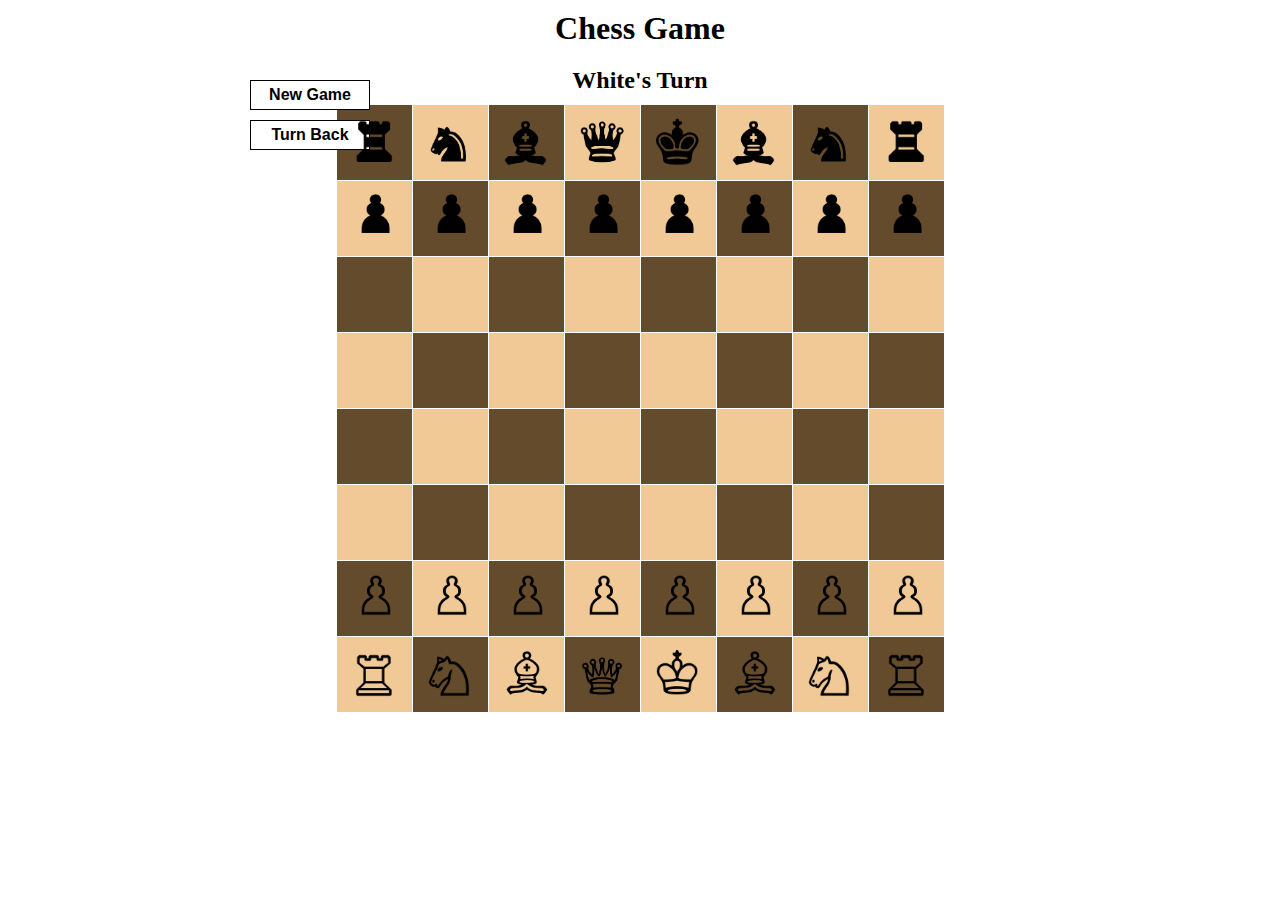
==== CHESS/2D_Chess_Game/index.html @ 8f46eb18 "remove" ====
<!DOCTYPE html>
<html lang="en">

<head>
    <meta charset="UTF-8">
    <meta http-equiv="X-UA-Compatible" content="IE=edge">
    <meta name="viewport" content="width=device-width, initial-scale=1.0">
    <meta name="author" content="Jahid Khan">
    <link rel="stylesheet" href="Chess.css">
    
    <title>Chess Game</title>
</head>


<body>

    <h1>Chess Game</h1>
    <h2 id="tog">White's Turn</h2>
    <button id="new_game"><a href="index.html"> New Game </a></button>
    <button id="turn_back">Turn Back</button>
    
    <ul>

        <div class="divv" id="row8">
            <li class="box" id="b801">Brook</li>
            <li class="box" id="b802">Bknight</li>
            <li class="box" id="b803">Bbishop</li>
            <li class="box" id="b804">Bqueen</li>
            <li class="box" id="b805">Bking</li>
            <li class="box" id="b806">Bbishop</li>
            <li class="box" id="b807">Bknight</li>
            <li class="box" id="b808">Brook</li>
        </div>
        <div class="divv" id="row7">
            <li class="box" id="b701">Bpawn</li>
            <li class="box" id="b702">Bpawn</li>
            <li class="box" id="b703">Bpawn</li>
            <li class="box" id="b704">Bpawn</li>
            <li class="box" id="b705">Bpawn</li>
            <li class="box" id="b706">Bpawn</li>
            <li class="box" id="b707">Bpawn</li>
            <li class="box" id="b708">Bpawn</li>
        </div>
        <div class="divv" id="row6">
            <li class="box" id="b601"></li>
            <li class="box" id="b602"></li>
            <li class="box" id="b603"></li>
            <li class="box" id="b604"></li>
            <li class="box" id="b605"></li>
            <li class="box" id="b606"></li>
            <li class="box" id="b607"></li>
            <li class="box" id="b608"></li>
        </div>
        <div class="divv" id="row5">
            <li class="box" id="b501"></li>
            <li class="box" id="b502"></li>
            <li class="box" id="b503"></li>
            <li class="box" id="b504"></li>
            <li class="box" id="b505"></li>
            <li class="box" id="b506"></li>
            <li class="box" id="b507"></li>
            <li class="box" id="b508"></li>
        </div>
        <div class="divv" id="row4">
            <li class="box" id="b401"></li>
            <li class="box" id="b402"></li>
            <li class="box" id="b403"></li>
            <li class="box" id="b404"></li>
            <li class="box" id="b405"></li>
            <li class="box" id="b406"></li>
            <li class="box" id="b407"></li>
            <li class="box" id="b408"></li>
        </div>
        <div class="divv" id="row3">
            <li class="box" id="b301"></li>
            <li class="box" id="b302"></li>
            <li class="box" id="b303"></li>
            <li class="box" id="b304"></li>
            <li class="box" id="b305"></li>
            <li class="box" id="b306"></li>
            <li class="box" id="b307"></li>
            <li class="box" id="b308"></li>
        </div>

        <div class="divv" id="row2">
            <li class="box Wpawn" id="b201">Wpawn</li>
            <li class="box Wpawn" id="b202">Wpawn</li>
            <li class="box Wpawn" id="b203">Wpawn</li>
            <li class="box Wpawn" id="b204">Wpawn</li>
            <li class="box Wpawn" id="b205">Wpawn</li>
            <li class="box Wpawn" id="b206">Wpawn</li>
            <li class="box Wpawn" id="b207">Wpawn</li>
            <li class="box Wpawn" id="b208">Wpawn</li>
        </div>
        <div class="divv" id="row1">
            <li class="box" id="b101">Wrook</li>
            <li class="box" id="b102">Wknight</li>
            <li class="box" id="b103">Wbishop</li>
            <li class="box" id="b104">Wqueen</li>
            <li class="box" id="b105">Wking</li>
            <li class="box" id="b106">Wbishop</li>
            <li class="box" id="b107">Wknight</li>
            <li class="box" id="b108">Wrook</li>
        </div>

    </ul>
    <script src="Chess.js"></script>
</body>

<script>


   
</script>

</html>
---- CHESS/2D_Chess_Game/Chess.css ----
* {
    margin: 0;
    padding: 0;
}

body {
    display: grid;
    place-items: center;
    overflow-x: hidden;
}

h1 {
    margin: 10px;
}

ul {
    display: grid;
    grid-template-columns: 1fr;
}

.divv {
    display: flex;
}

li {
    list-style: none;
    display: grid;
    place-items: center;
    font-size: 0px;
}

.box {
    margin: .5px;
    width: 75px;
    height: 75px;
}

#tog {
    margin: 10px 0px;
}


.allimg {
    width: 45px;
    position: relative;
    bottom: 5px;
}

.allpawn {
    transform: scale(.7);
}

.authcont {
    width: 100vw;
}

.author {
    float: right;
    margin-right: 50px;

}
#new_game{
    width: 120px;
    height: 30px;
    background: white;
    border: none;
    outline: none;
    cursor: pointer;
    border: 1px solid black;
    font-size: 16px;
    font-weight: 600;
    position: absolute;
    top: 80px;
    left: 250px;
}
#turn_back{
    width: 120px;
    height: 30px;
    background: white;
    border: none;
    outline: none;
    cursor: pointer;
    border: 1px solid black;
    font-size: 16px;
    color: black;
    font-weight: 600;
    position: absolute;
    top: 120px;
    left: 250px;
}
#new_game a{
    color: black;
    text-decoration: none;
}
@media (max-width:650px){

    #tog {
        margin-bottom: 70px;

    }

    .box {
        width: 11vw;
        height: 11vw;
    }

    .allimg {
        width: 7vw;
    }

}
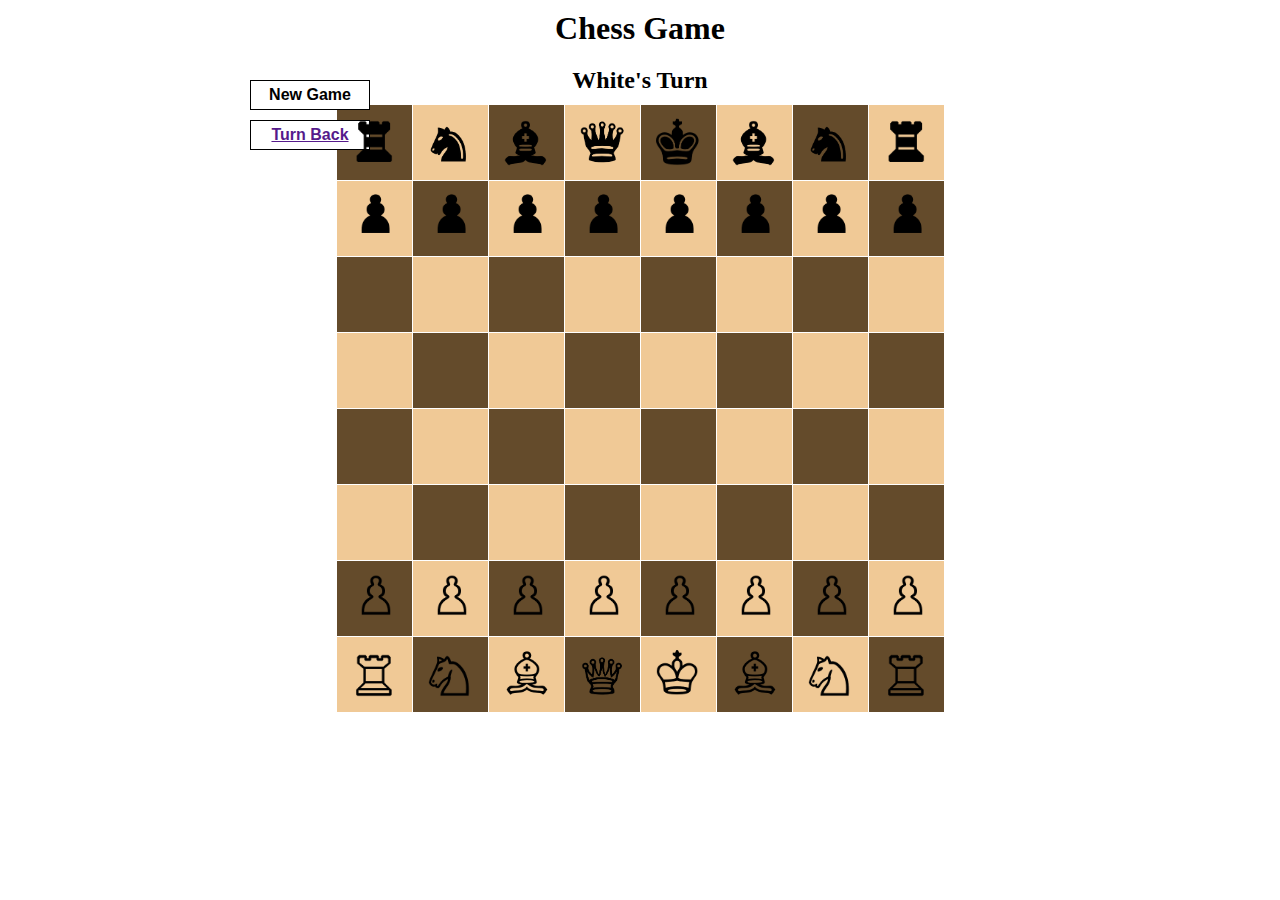
==== commit 39e16a4b: "Turn Back" ====
--- a/CHESS/2D_Chess_Game/index.html
+++ b/CHESS/2D_Chess_Game/index.html
@@ -17,7 +17,7 @@
     <h1>Chess Game</h1>
     <h2 id="tog">White's Turn</h2>
     <button id="new_game"><a href="index.html"> New Game </a></button>
-    <button id="turn_back">Turn Back</button>
+    <button id="turn_back"><a href="">Turn Back</a></button>
     
     <ul>
 
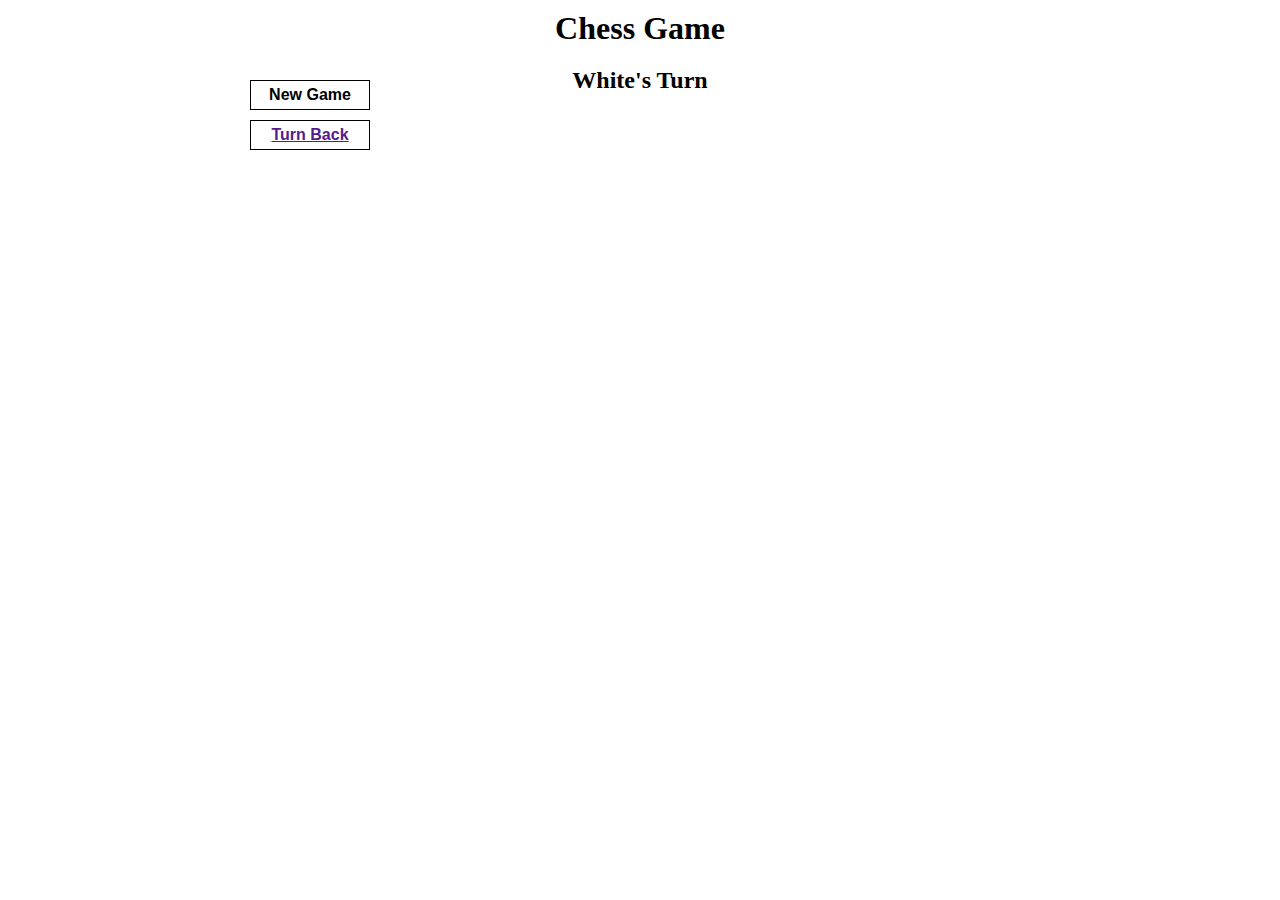
==== commit 21f9e8fe: "Update" ====
--- a/CHESS/2D_Chess_Game/index.html
+++ b/CHESS/2D_Chess_Game/index.html
@@ -6,8 +6,7 @@
     <meta http-equiv="X-UA-Compatible" content="IE=edge">
     <meta name="viewport" content="width=device-width, initial-scale=1.0">
     <meta name="author" content="Jahid Khan">
-    <link rel="stylesheet" href="Chess.css">
-    
+    <link rel="stylesheet" href="assets/css/Chess.css">
     <title>Chess Game</title>
 </head>
 
@@ -18,7 +17,8 @@
     <h2 id="tog">White's Turn</h2>
     <button id="new_game"><a href="index.html"> New Game </a></button>
     <button id="turn_back"><a href="">Turn Back</a></button>
-    
+    <span id="result"></span>
+    <span id="result1"></span>
     <ul>
 
         <div class="divv" id="row8">
@@ -104,7 +104,7 @@
         </div>
 
     </ul>
-    <script src="Chess.js"></script>
+    <script src="assets/js/"></script>
 </body>
 
 <script>
--- a/CHESS/2D_Chess_Game/assets/css/Chess.css
+++ b/CHESS/2D_Chess_Game/assets/css/Chess.css
@@ -0,0 +1,111 @@
+* {
+    margin: 0;
+    padding: 0;
+}
+
+body {
+    display: grid;
+    place-items: center;
+    overflow-x: hidden;
+}
+
+h1 {
+    margin: 10px;
+}
+
+ul {
+    display: grid;
+    grid-template-columns: 1fr;
+}
+
+.divv {
+    display: flex;
+}
+
+li {
+    list-style: none;
+    display: grid;
+    place-items: center;
+    font-size: 0px;
+}
+
+.box {
+    margin: .5px;
+    width: 75px;
+    height: 75px;
+}
+
+#tog {
+    margin: 10px 0px;
+}
+
+
+.allimg {
+    width: 45px;
+    position: relative;
+    bottom: 5px;
+}
+
+.allpawn {
+    transform: scale(.7);
+}
+
+.authcont {
+    width: 100vw;
+}
+
+.author {
+    float: right;
+    margin-right: 50px;
+
+}
+#new_game{
+    width: 120px;
+    height: 30px;
+    background: white;
+    border: none;
+    outline: none;
+    cursor: pointer;
+    border: 1px solid black;
+    font-size: 16px;
+    font-weight: 600;
+    position: absolute;
+    top: 80px;
+    left: 250px;
+}
+#turn_back{
+    width: 120px;
+    height: 30px;
+    background: white;
+    border: none;
+    outline: none;
+    cursor: pointer;
+    border: 1px solid black;
+    font-size: 16px;
+    color: black;
+    font-weight: 600;
+    position: absolute;
+    top: 120px;
+    left: 250px;
+}
+#new_game a{
+    color: black;
+    text-decoration: none;
+}
+@media (max-width:650px){
+
+    #tog {
+        margin-bottom: 70px;
+
+    }
+
+    .box {
+        width: 11vw;
+        height: 11vw;
+    }
+
+    .allimg {
+        width: 7vw;
+    }
+
+}
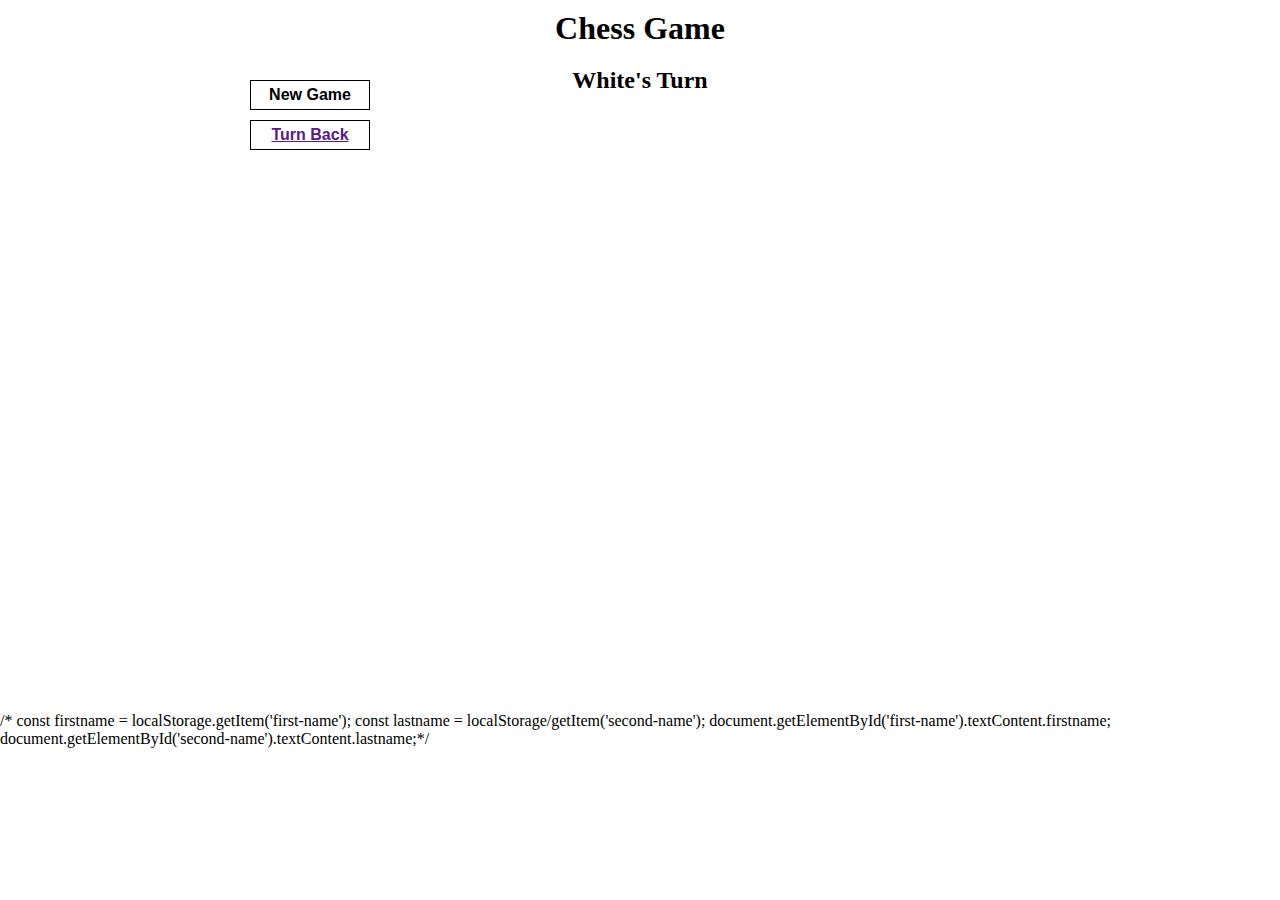
==== commit eabef7eb: "Update" ====
--- a/CHESS/2D_Chess_Game/index.html
+++ b/CHESS/2D_Chess_Game/index.html
@@ -17,8 +17,8 @@
     <h2 id="tog">White's Turn</h2>
     <button id="new_game"><a href="index.html"> New Game </a></button>
     <button id="turn_back"><a href="">Turn Back</a></button>
-    <span id="result"></span>
-    <span id="result1"></span>
+   <!-- <span id="first-name"></span>
+    <span id="second-name"></span>-->
     <ul>
 
         <div class="divv" id="row8">
@@ -107,10 +107,13 @@
     <script src="assets/js/"></script>
 </body>
 
-<script>
 
 
+     /* const firstname =   localStorage.getItem('first-name');
+      const lastname =  localStorage/getItem('second-name');
+    
+      document.getElementById('first-name').textContent.firstname;
+      document.getElementById('second-name').textContent.lastname;*/
    
-</script>
 
 </html>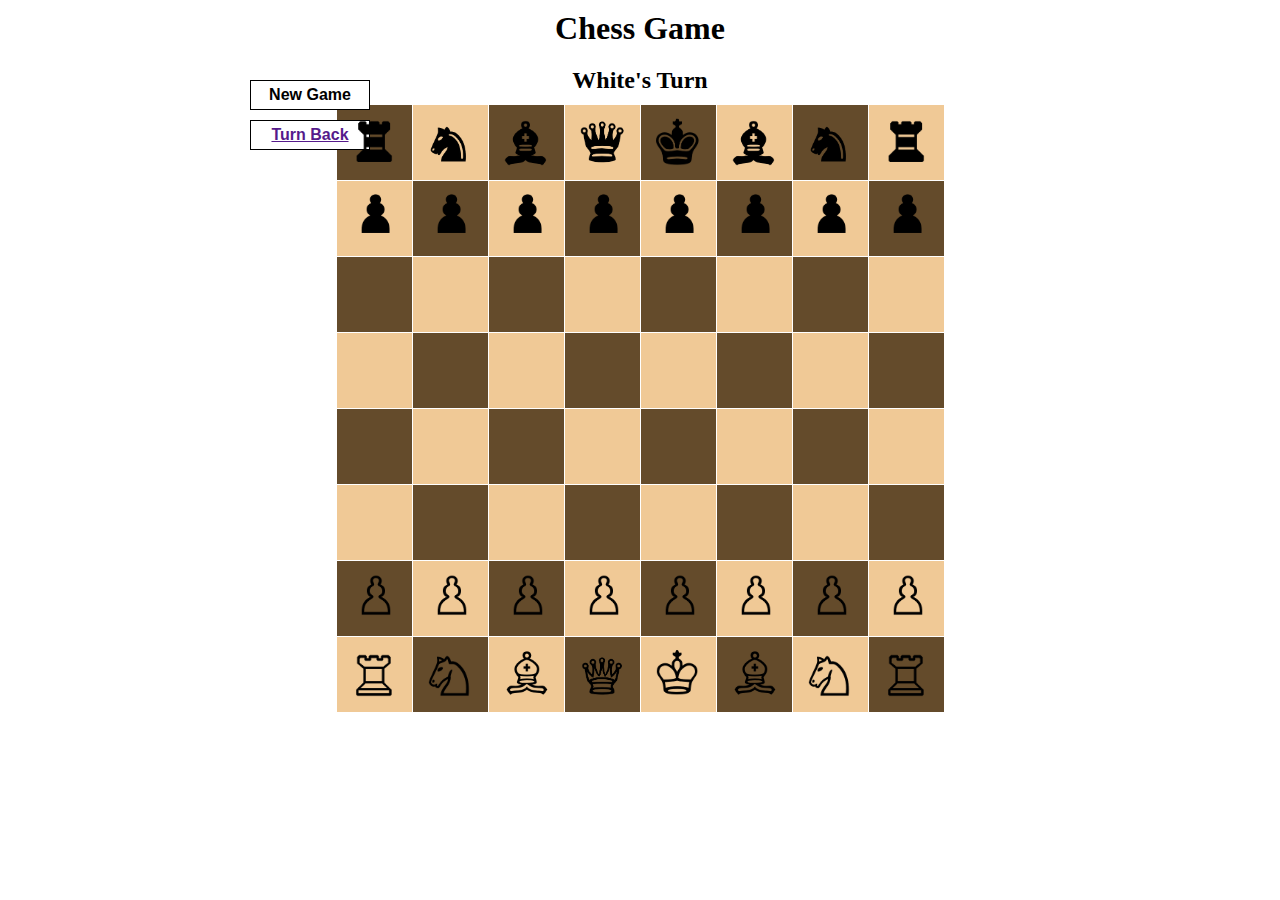
==== commit b9bddf99: "Complete" ====
--- a/CHESS/2D_Chess_Game/index.html
+++ b/CHESS/2D_Chess_Game/index.html
@@ -17,8 +17,8 @@
     <h2 id="tog">White's Turn</h2>
     <button id="new_game"><a href="index.html"> New Game </a></button>
     <button id="turn_back"><a href="">Turn Back</a></button>
-   <!-- <span id="first-name"></span>
-    <span id="second-name"></span>-->
+    <span id="first-name"></span>
+    <span id="second-name"></span>
     <ul>
 
         <div class="divv" id="row8">
@@ -104,16 +104,13 @@
         </div>
 
     </ul>
-    <script src="assets/js/"></script>
-</body>
-
-
-
-     /* const firstname =   localStorage.getItem('first-name');
+    <script src="assets/js/Chess.js"></script>
+    <script>
+              const firstname =   localStorage.getItem('first-name');
       const lastname =  localStorage/getItem('second-name');
     
       document.getElementById('first-name').textContent.firstname;
-      document.getElementById('second-name').textContent.lastname;*/
-   
-
+      document.getElementById('second-name').textContent.lastname;
+    </script>
+</body>
 </html>